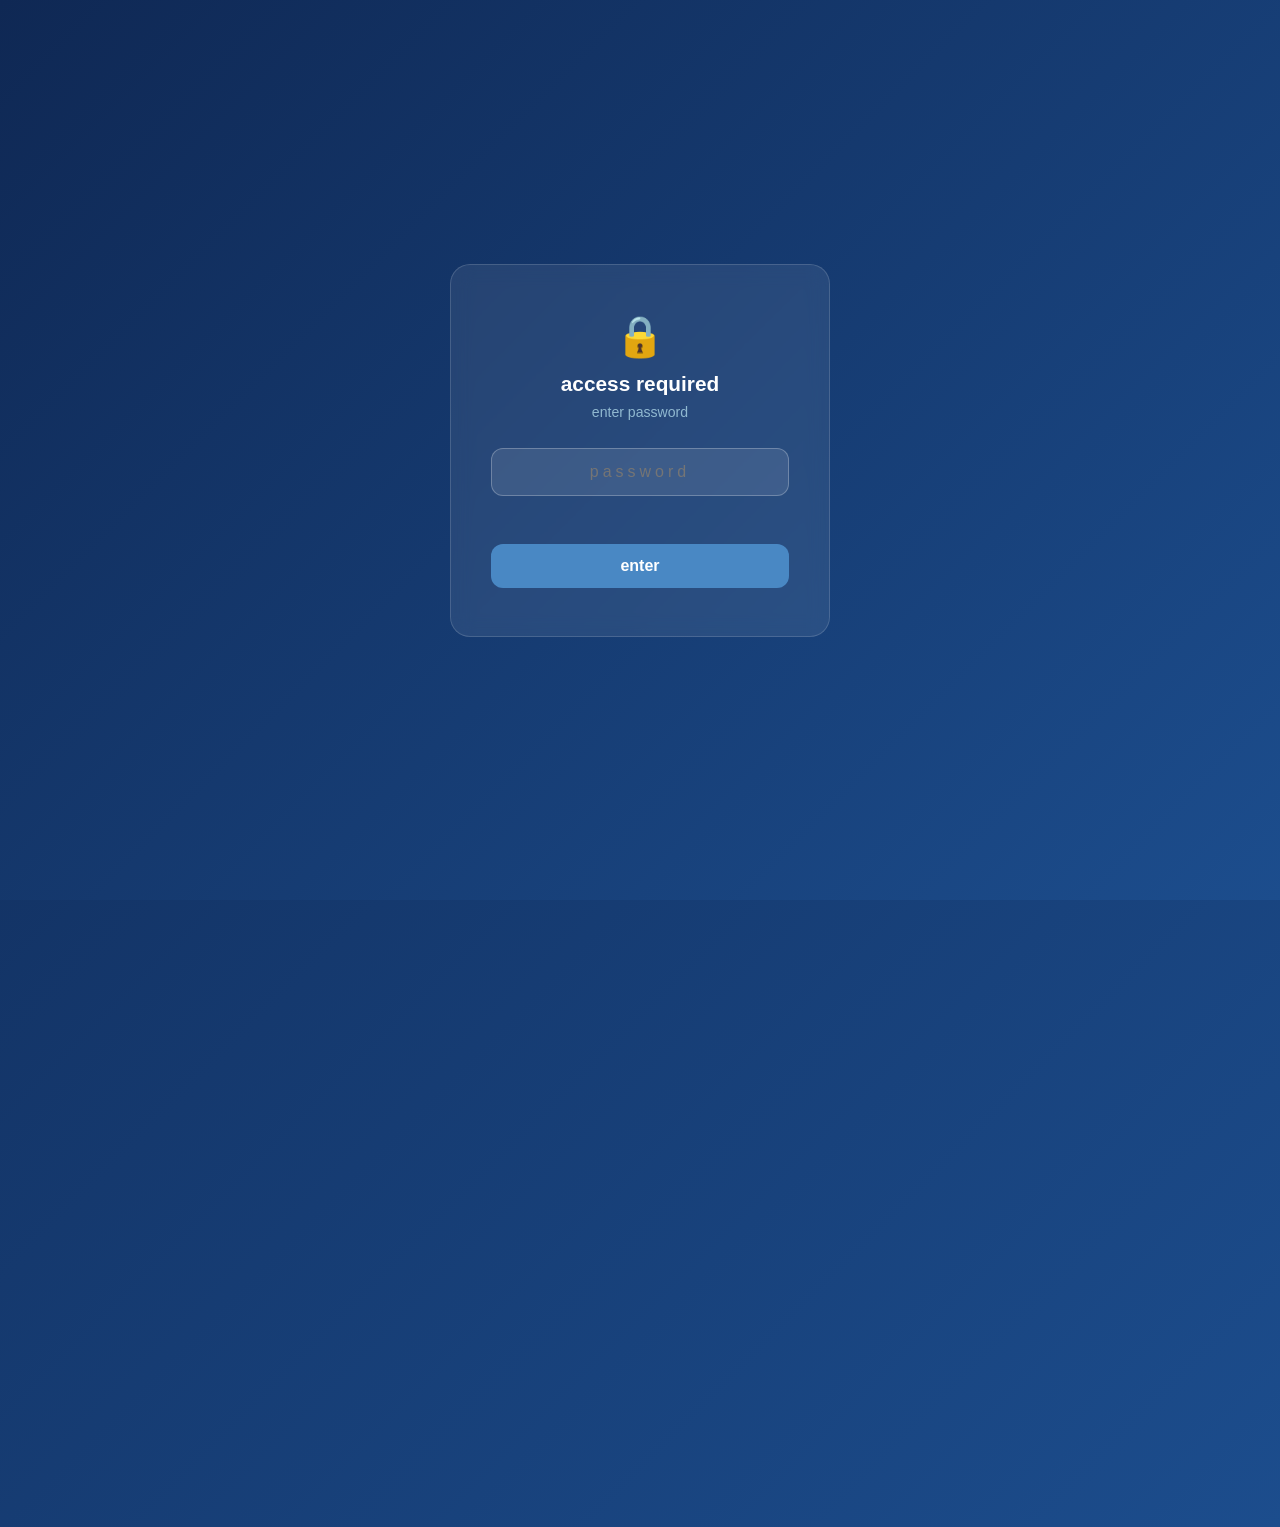
==== index.html @ 6f15149c "部署工作交接文件網站 Co-Authored-By: Claude Opus 4.6 (1M context) <noreply@anthropic.com>" ====
<!DOCTYPE html>
<html lang="zh-TW">
<head>
    <script src="auth.js"></script>
    <meta charset="UTF-8">
    <meta name="viewport" content="width=device-width, initial-scale=1.0">
    <title>工作交接文件</title>
    <style>
        * { margin: 0; padding: 0; box-sizing: border-box; }

        body {
            font-family: 'Microsoft JhengHei', 'Segoe UI', sans-serif;
            background: linear-gradient(135deg, #0F2854 0%, #1C4D8D 100%);
            min-height: 100vh;
            color: #333;
        }

        /* 滾動進度條 */
        .progress-bar {
            position: fixed; top: 0; left: 0;
            height: 4px; background: #BDE8F5;
            z-index: 1000; transition: width 0.3s;
        }

        .container {
            max-width: 1000px;
            margin: 0 auto;
            padding: 40px 20px;
        }

        /* 頁頭 */
        .header {
            text-align: center;
            color: white;
            margin-bottom: 50px;
            animation: fadeInDown 0.8s ease;
        }
        .header h1 {
            font-size: 2.8em;
            margin-bottom: 12px;
            text-shadow: 0 2px 10px rgba(0,0,0,0.3);
        }
        .header .subtitle {
            font-size: 1.2em;
            opacity: 0.9;
        }
        .header .meta {
            margin-top: 16px;
            font-size: 0.95em;
            opacity: 0.75;
        }

        /* 計畫資訊區 */
        .project-banner {
            background: rgba(255,255,255,0.08);
            backdrop-filter: blur(10px);
            border-radius: 16px;
            padding: 28px 32px;
            color: white;
            margin-bottom: 20px;
            animation: fadeInUp 0.8s ease 0.2s both;
            border: 1px solid rgba(255,255,255,0.1);
        }
        .project-banner .project-label {
            font-size: 0.8em;
            text-transform: uppercase;
            letter-spacing: 2px;
            opacity: 0.6;
            margin-bottom: 10px;
        }
        .project-banner .project-name {
            font-size: 1.15em;
            font-weight: bold;
            line-height: 1.6;
        }
        .project-banner .project-name span {
            display: inline-block;
            background: rgba(73,136,196,0.25);
            padding: 4px 14px;
            border-radius: 8px;
            margin: 4px 6px 4px 0;
            border: 1px solid rgba(73,136,196,0.3);
        }

        /* 基本資訊列 */
        .info-banner {
            background: rgba(255,255,255,0.12);
            backdrop-filter: blur(10px);
            border-radius: 16px;
            padding: 24px 32px;
            color: white;
            margin-bottom: 40px;
            display: flex;
            gap: 40px;
            flex-wrap: wrap;
            animation: fadeInUp 0.8s ease 0.3s both;
        }
        .info-item { flex: 1; min-width: 200px; }
        .info-item .label {
            font-size: 0.85em;
            opacity: 0.7;
            margin-bottom: 4px;
        }
        .info-item .value {
            font-size: 1.1em;
            font-weight: bold;
        }

        /* 章節標題 */
        .section-title {
            color: white;
            font-size: 1.5em;
            margin-bottom: 24px;
            padding-left: 16px;
            border-left: 4px solid #BDE8F5;
            animation: fadeInUp 0.8s ease 0.4s both;
        }

        /* 卡片網格 */
        .parts-grid {
            display: grid;
            grid-template-columns: repeat(auto-fill, minmax(300px, 1fr));
            gap: 20px;
            margin-bottom: 50px;
            animation: fadeInUp 0.8s ease 0.5s both;
        }

        .part-card {
            background: white;
            border-radius: 16px;
            padding: 28px;
            text-decoration: none;
            color: #333;
            transition: transform 0.3s, box-shadow 0.3s;
            display: flex;
            flex-direction: column;
            position: relative;
            overflow: hidden;
        }
        .part-card::before {
            content: '';
            position: absolute;
            top: 0; left: 0; right: 0;
            height: 4px;
            background: linear-gradient(90deg, #4988C4, #0F2854);
        }
        .part-card:hover {
            transform: translateY(-6px);
            box-shadow: 0 12px 40px rgba(0,0,0,0.2);
        }

        .part-card .part-number {
            font-size: 0.8em;
            color: #1C4D8D;
            font-weight: bold;
            margin-bottom: 8px;
            text-transform: uppercase;
            letter-spacing: 1px;
        }
        .part-card h3 {
            font-size: 1.25em;
            margin-bottom: 10px;
            color: #0F2854;
        }
        .part-card p {
            font-size: 0.9em;
            color: #718096;
            line-height: 1.6;
            flex-grow: 1;
        }
        .part-card .tag-row {
            margin-top: 14px;
            display: flex;
            gap: 8px;
            flex-wrap: wrap;
        }
        .tag {
            font-size: 0.75em;
            padding: 3px 10px;
            border-radius: 20px;
            background: #BDE8F5;
            color: #1C4D8D;
        }

        /* 頁尾 */
        .footer {
            text-align: center;
            color: rgba(255,255,255,0.6);
            padding: 30px 0;
            font-size: 0.9em;
            animation: fadeInUp 0.8s ease 0.6s both;
        }

        @keyframes fadeInDown {
            from { opacity: 0; transform: translateY(-30px); }
            to   { opacity: 1; transform: translateY(0); }
        }
        @keyframes fadeInUp {
            from { opacity: 0; transform: translateY(30px); }
            to   { opacity: 1; transform: translateY(0); }
        }

        @media (max-width: 768px) {
            .header h1 { font-size: 2em; }
            .parts-grid { grid-template-columns: 1fr; }
            .info-banner { flex-direction: column; gap: 16px; }
        }
    </style>
</head>
<body>
    <div class="progress-bar" id="progressBar"></div>

    <div class="container">
        <div class="header">
            <h1>工作交接文件</h1>
            <div class="subtitle">Work Handover Documentation</div>
            <div class="meta">交接人：劉弘雁 ｜ 交接日期：2026 年 3 月</div>
        </div>

        <div class="project-banner">
            <div class="project-label">交接計畫範圍</div>
            <div class="project-name">
                <span>能源效率提升政策及技術策略規劃計畫(3/3)</span>
                <span>再生能源政策與技術決策支援機制建構計畫(2/3)</span>
            </div>
        </div>

        <div class="info-banner">
            <div class="info-item">
                <div class="label">所屬單位</div>
                <div class="value">能源研究組F000</div>
            </div>
            <div class="info-item">
                <div class="label">職位</div>
                <div class="value">資深專案經理</div>
            </div>
            <div class="info-item">
                <div class="label">委託單位</div>
                <div class="value">經濟部能源署</div>
            </div>
        </div>

        <div style="text-align:center; margin-bottom: 30px; animation: fadeInUp 0.8s ease 0.35s both;">
            <a href="main.html" style="display:inline-block; background:rgba(255,255,255,0.15); backdrop-filter:blur(10px); border:1px solid rgba(255,255,255,0.25); color:white; text-decoration:none; padding:14px 36px; border-radius:12px; font-size:1.05em; font-weight:600; transition: background 0.3s, transform 0.3s;"
               onmouseover="this.style.background='rgba(255,255,255,0.25)'; this.style.transform='translateY(-2px)'"
               onmouseout="this.style.background='rgba(255,255,255,0.15)'; this.style.transform='none'">
                &#x1F4D6; 開啟完整導覽模式（側邊欄版）
            </a>
        </div>

        <div class="section-title">交接內容總覽</div>

        <div class="parts-grid">

            <a class="part-card" href="Part1_計畫總覽.html">
                <div class="part-number">Part 1</div>
                <h3>計畫總覽與年度週期</h3>
                <p>兩個計畫的基本資訊、年度工作時程全景圖，從投標到結案的完整生命週期概覽。</p>
                <div class="tag-row">
                    <span class="tag">計畫簡介</span>
                    <span class="tag">年度時程</span>
                    <span class="tag">生命週期</span>
                </div>
            </a>

            <a class="part-card" href="Part2_起始作業.html">
                <div class="part-number">Part 2</div>
                <h3>年度計畫起始作業</h3>
                <p>投標、議價、簽約流程說明，包含時程節點、注意事項與相關文件範本。</p>
                <div class="tag-row">
                    <span class="tag">投標</span>
                    <span class="tag">議價</span>
                    <span class="tag">簽約</span>
                </div>
            </a>

            <a class="part-card" href="Part3_管考作業.html">
                <div class="part-number">Part 3</div>
                <h3>計畫管理系統與管考作業</h3>
                <p>GRB、EAPMIS、GSTP、院內契約系統操作說明，各系統提報時程與公文報備作業。</p>
                <div class="tag-row">
                    <span class="tag">GRB</span>
                    <span class="tag">EAPMIS</span>
                    <span class="tag">GSTP</span>
                    <span class="tag">公文報備</span>
                </div>
            </a>

            <a class="part-card" href="Part4_動支成本.html">
                <div class="part-number">Part 4</div>
                <h3>專案動支與成本管理</h3>
                <p>預算啟始盤點與規劃、IBA系統操作、會計會同辦事項、各階段請款流程。</p>
                <div class="tag-row">
                    <span class="tag">預算規劃</span>
                    <span class="tag">IBA</span>
                    <span class="tag">請款</span>
                </div>
            </a>

            <a class="part-card" href="Part5_交付目標.html">
                <div class="part-number">Part 5</div>
                <h3>專案交付與目標管理</h3>
                <p>確保專案如期達成查核點與執行目標，契約各項標的追蹤、品質審查與交付證明。</p>
                <div class="tag-row">
                    <span class="tag">查核點</span>
                    <span class="tag">契約標的</span>
                    <span class="tag">品質審查</span>
                </div>
            </a>

            <a class="part-card" href="Part6_結案作業.html">
                <div class="part-number">Part 6</div>
                <h3>年度結案作業</h3>
                <p>契約盤點、能源署驗收流程、院內系統ISO文件結案等年度收尾工作。</p>
                <div class="tag-row">
                    <span class="tag">契約盤點</span>
                    <span class="tag">能源署驗收</span>
                    <span class="tag">ISO結案</span>
                </div>
            </a>

            <a class="part-card" href="Part7_聯絡窗口.html">
                <div class="part-number">Part 7</div>
                <h3>重要聯絡人與窗口</h3>
                <p>能源署對口、院內相關單位、分包廠商、跨部門協作對象聯絡資訊。</p>
                <div class="tag-row">
                    <span class="tag">能源署</span>
                    <span class="tag">院內單位</span>
                    <span class="tag">廠商</span>
                </div>
            </a>

            <a class="part-card" href="Part8_文件資源.html">
                <div class="part-number">Part 8</div>
                <h3>文件與資源連結</h3>
                <p>各管理系統登入網址、共用資料夾、範本文件、參考資料彙整。</p>
                <div class="tag-row">
                    <span class="tag">系統網址</span>
                    <span class="tag">範本</span>
                    <span class="tag">資料夾</span>
                </div>
            </a>

        </div>

        <div class="footer">
            工作交接文件 &copy; 2026 ｜ 最後更新：2026/03/22
        </div>
    </div>

    <script>
        window.addEventListener('scroll', () => {
            const scrollTop = document.documentElement.scrollTop;
            const scrollHeight = document.documentElement.scrollHeight - document.documentElement.clientHeight;
            const progress = scrollHeight > 0 ? (scrollTop / scrollHeight) * 100 : 0;
            document.getElementById('progressBar').style.width = progress + '%';
        });
    </script>
</body>
</html>
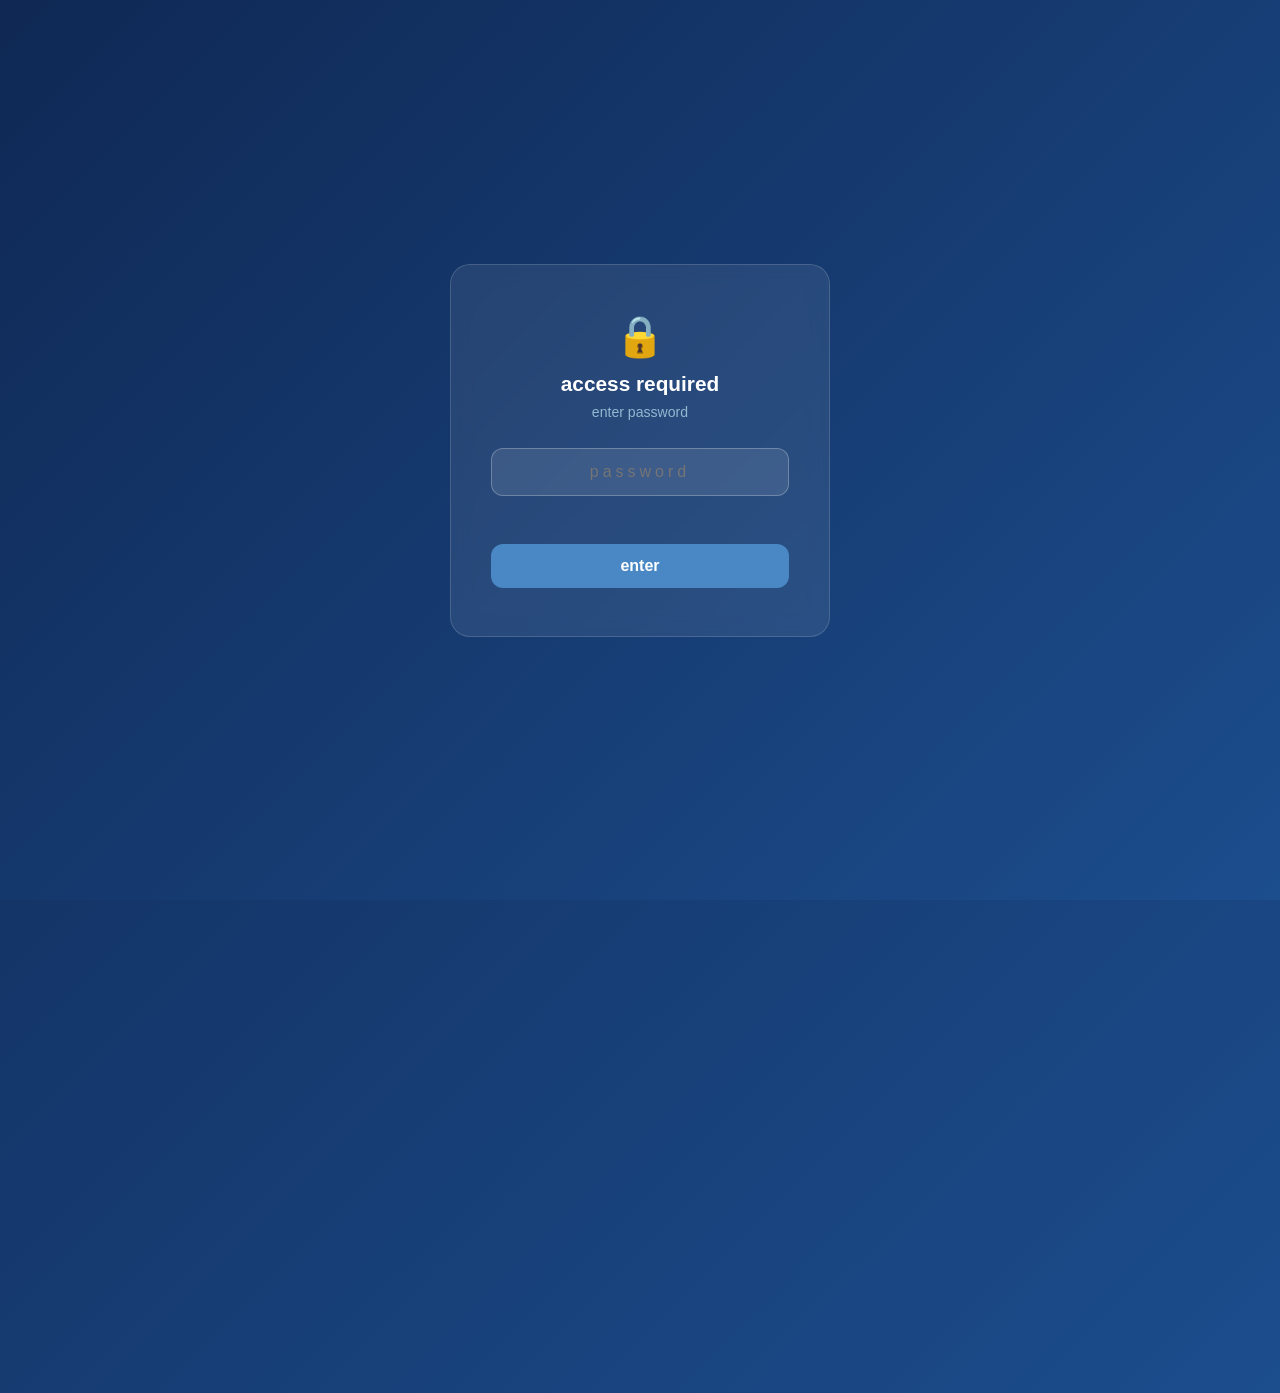
==== commit 24b1ad1e: "Update index.html" ====
--- a/index.html
+++ b/index.html
@@ -214,7 +214,7 @@
         <div class="header">
             <h1>工作交接文件</h1>
             <div class="subtitle">Work Handover Documentation</div>
-            <div class="meta">交接人：劉弘雁 ｜ 交接日期：2026 年 3 月</div>
+            <div class="meta">交接人：Rebecca LIU ｜ 交接日期：2026 年 3 月</div>
         </div>
 
         <div class="project-banner">
@@ -222,21 +222,6 @@
             <div class="project-name">
                 <span>能源效率提升政策及技術策略規劃計畫(3/3)</span>
                 <span>再生能源政策與技術決策支援機制建構計畫(2/3)</span>
-            </div>
-        </div>
-
-        <div class="info-banner">
-            <div class="info-item">
-                <div class="label">所屬單位</div>
-                <div class="value">能源研究組F000</div>
-            </div>
-            <div class="info-item">
-                <div class="label">職位</div>
-                <div class="value">資深專案經理</div>
-            </div>
-            <div class="info-item">
-                <div class="label">委託單位</div>
-                <div class="value">經濟部能源署</div>
             </div>
         </div>
 
